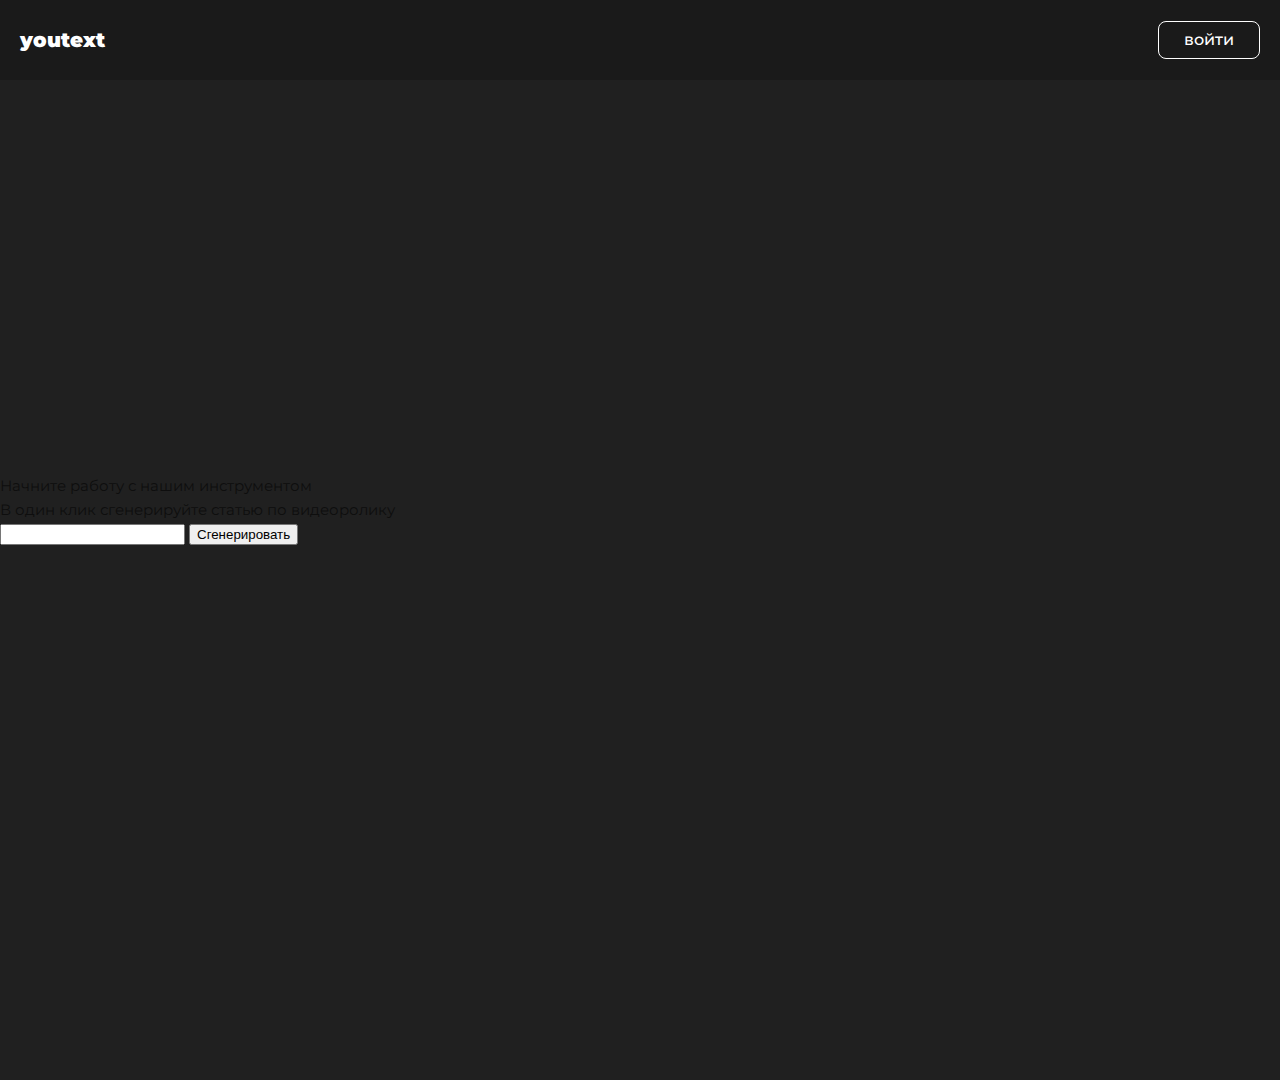
==== frontend/index.html @ b58a69be "сделал базовую структуру и добавил медиа" ====
<!DOCTYPE html>
<html lang="en">
<head>
    <meta charset="UTF-8">
    <meta name="viewport" content="width=device-width, initial-scale=1.0">
    <title>youtext</title>
    <link rel="stylesheet" href="style.css">
</head>
<body>
    <div class="wrapper"> 
        <div class="header">
            <div class="header__container">
                <div class="header__item">
                    <div><a href="dashboard.html" class="item__logo">youtext</a></div>
                </div>  
                <ul class="items-list">
                    <li><a href="registration.html" class="item__link item__link-login"><i class='bx bx-receipt' ></i> войти</a></li>
                </ul>
                <div class="burger">
                    <div class="line1"></div>   
                    <div class="line2"></div>   
                    <div class="line3"></div>   
                </div>
            </div>
        </div>

        
        <main class="main">
            <div class="main__container">
                <div class="main__text">
                    <div class="main__title">Начните работу с нашим инструментом</div>
                    <div class="main__subtitle">В один клик сгенерируйте статью по видеоролику</div>
                </div>
                <div class="main__input-container">
                    <input type="text" class="main__input">
                    <button>Сгенерировать</button>
                </div>
            </div>
        </main>



        <footer class="footer">
            <div class="footer__inner">
                <div class="footer__text">
                    <div class="footer__name">
                        youtext
                    </div>
                    <div class="footer__rights">
                        supportyoutext@gmail.com
                    </div>
                </div>
                <div class="footer__social">
                    <div class="footer__social-title">Мы в социальных сетях:</div>
                    <div class="footer__social-container">
                        <a class="footer__social-item" href="#"><img src="media/icons/icon-discord.png" alt=""></a>
                        <a class="footer__social-item" href="#"><img src="media/icons/icon-telegram.png" alt=""></a>
                        <a class="footer__social-item" href="#"><img src="media/icons/icon-vk.png" alt=""></a>
                    </div>
                </div>
            </div>
        </footer>

















    <script src="main.js"></script>
</body>
</html>
---- frontend/style.css ----
/* import font */

@import url("https://fonts.googleapis.com/css2?family=Montserrat:wght@400;500;600;700;800;900&display=swap");
body, html {
  margin: 0;
  font-family: "Montserrat", sans-serif;
  font-size: 15px;
  line-height: 1.6;
  color: #0e0e0e;
  background: #202020;
  height: 100%;
  max-width: 100%;
  overflow-x: hidden;
  scroll-behavior: smooth;
}

*,
*:after,
*:before {
  box-sizing: border-box;
}

h1, h2, h3, h4, h5, h6 {
  margin: 0;
}

/* this code for 'sticky' footer */

.wrapper {
  min-height: 100%;
  display: flex;
  flex-direction: column;
}

.main {
  flex: 1 1 auto;
  position: relative;
}

/* header code */

.header {
  position: sticky;
  top: 0;
  background: #1A1A1A;
  min-height: 80px;
  height: 80px;
  z-index: 5;
}

.header__container {
  display: flex;
  justify-content: space-between;
  align-items: center;
  max-width: 1640px;
  margin: 0 auto;
  padding: 0 20px;
  height: 80px;
}

.header__item {
  display: flex;
  align-items: center;
  position: relative;
  justify-content: center;
}

.item__logo {
  font-weight: 900;
  font-size: 20px;
  text-decoration: none;
  color: #fff;
  transition: all 0.2s ease;
  position: relative;
}

.items-list {
  display: flex;
  align-items: center;
  justify-content: center;
  position: relative;
  list-style-type: none;
  margin: 0;
}

.item__link {
  text-decoration: none;
  font-size: 16px;
  font-weight: 500;
  margin: 0 0 0 20px;
  display: flex;
  align-items: center;
  color: #fff;
  opacity: 1;
  transition: all 0.2s ease;
}

.item__link:hover {
  color: rgba(255, 255, 255, 0.7);
}

.item__link-login {
  border: 1px solid #fff;
  padding: 5px 25px;
  border-radius: 8px;
}

.item__link-login:hover {
  background: #fff;
  color: #252525;
}

.item__logo:hover {
  color: rgba(255, 255, 255, 0.7);
}

.burger {
  display: none;
  cursor: pointer;
}

.burger div {
  width: 25px;
  background-color: #ffffff;
  height: 2px;
  margin: 6px;
  transition: all 0.3s ease-in;
}

@media screen and (max-width: 1024px) {
  .burger {
    display: block;
  }
}
@media screen and (max-width: 1024px) {
  body {
    overflow-x: hidden;
  }
  .items-list {
    position: absolute;
    right: 0;
    height: calc(100vh - 80px);
    top: 80px;
    width: 100%;
    background: #252525;
    display: flex;
    justify-content: space-evenly;
    flex-direction: column;
    transform: translateX(-100%);
    transition: transform 0.2s ease;
    margin: 0;
    padding: 0;
  }
  .item__link {
    margin: 0;
  }
  .items-list li {
    opacity: 0;
  }
}
.item-active {
  transform: translateX(0%);
}
@keyframes headerLinkFade {
  from {
    opacity: 0;
    transform: translateX(-50px);
  }
  to {
    opacity: 1;
    transform: translateX(0px);
  }
}
.toggle .line1 {
  transform: rotate(-45deg) translate(-5px, 6px);
}

.toggle .line2 {
  opacity: 0;
}

.toggle .line3 {
  transform: rotate(45deg) translate(-5px, -6px);
}

/* main content code */

.main__container {
    height: 860px;
    width: 100%;
    display: flex;
    justify-content: center;
    flex-direction: column;
}

/* .main__text {
    height: 100%;
    justify-content: center;
    display: flex;
    flex-direction: column;
} */








/* footer code */


.footer {
    height: 140px;
    background: #1A1A1A;
    color: #fff;
}
  
.footer__inner {
    display: flex;
    justify-content: space-between;
    align-items: center;
    margin: 0 auto;
    max-width: 1640px;
    width: 100%;
    padding: 0 20px;
    height: 140px;
}
  
.footer__name {
    font-weight: 600;
}
@media (max-width: 767px) {
    .footer__name {
      font-size: calc(14px + 17 * ((100vw - 320px) / 1920));
    }
}
@media (min-width: 767px) {
    .footer__name {
      font-size: calc(14px + 10 * (100vw / 1920));
    }
}
  
.footer__rights {
    font-weight: 600;
}
@media (max-width: 767px) {
    .footer__rights {
      font-size: calc(14px + 17 * ((100vw - 320px) / 1920));
    }
}
@media (min-width: 767px) {
    .footer__rights {
      font-size: calc(14px + 10 * (100vw / 1920));
    }
}
  
.footer__social {
    font-weight: 600;
}
@media (max-width: 767px) {
    .footer__social {
      font-size: calc(14px + 17 * ((100vw - 320px) / 1920));
    }
}
@media (min-width: 767px) {
    .footer__social {
      font-size: calc(14px + 10 * (100vw / 1920));
    }
}
  
.footer__social-container {
    display: flex;
}
  
.footer__social-item {
    margin: 0 20px 0 0;
    transition: all 0.2s ease;
}
  
.footer__social-item:hover {
    opacity: 0.8;
}
  
.footer__social-item img {
    width: 40px;
    height: 40px;
}
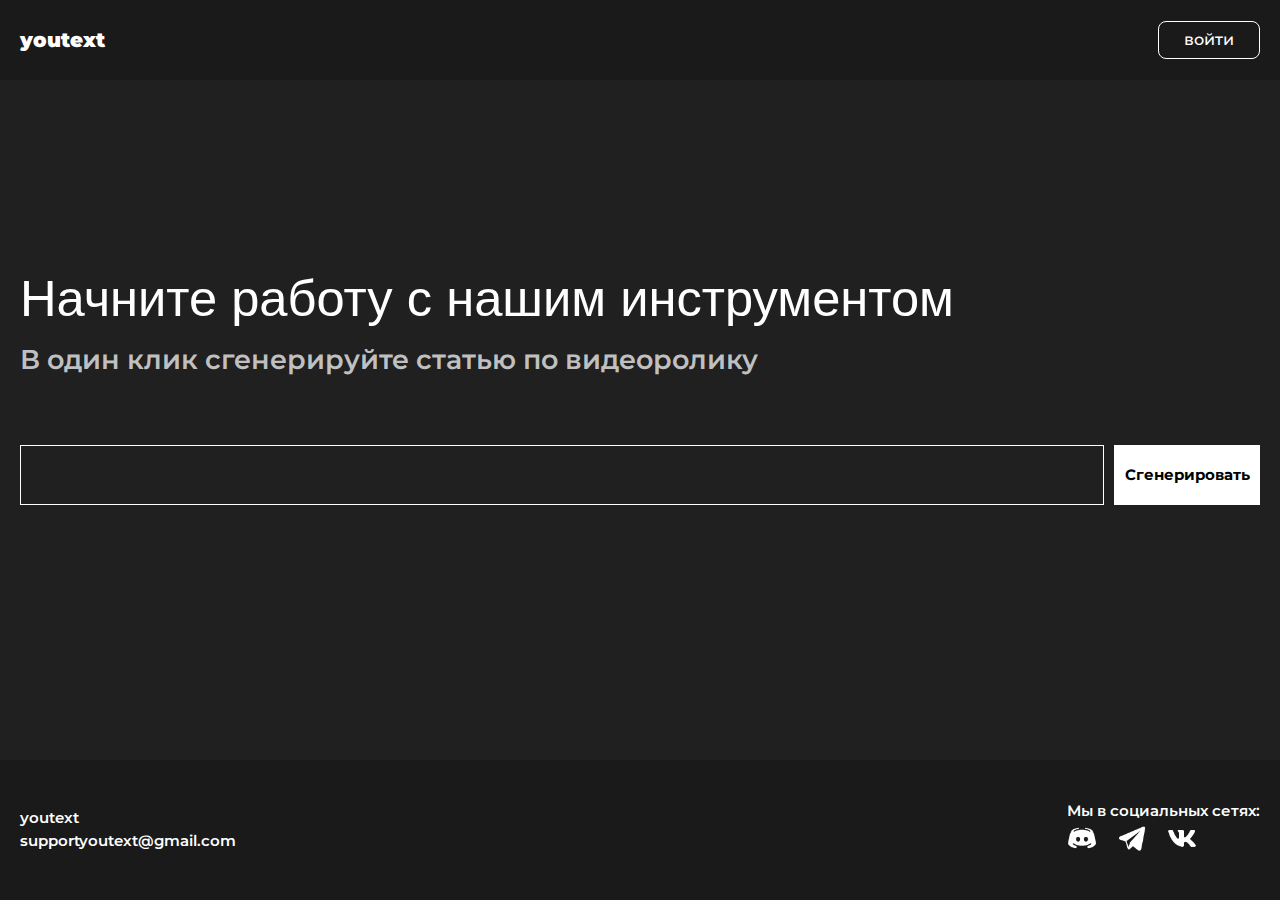
==== commit 52ec189a: "создал модальное окно, сделал страницу" ====
--- a/frontend/index.html
+++ b/frontend/index.html
@@ -5,16 +5,17 @@
     <meta name="viewport" content="width=device-width, initial-scale=1.0">
     <title>youtext</title>
     <link rel="stylesheet" href="style.css">
+    <link href='https://unpkg.com/boxicons@2.1.4/css/boxicons.min.css' rel='stylesheet'>
 </head>
 <body>
     <div class="wrapper"> 
         <div class="header">
             <div class="header__container">
                 <div class="header__item">
-                    <div><a href="dashboard.html" class="item__logo">youtext</a></div>
+                    <div><a href="#" class="item__logo">youtext</a></div>
                 </div>  
                 <ul class="items-list">
-                    <li><a href="registration.html" class="item__link item__link-login"><i class='bx bx-receipt' ></i> войти</a></li>
+                    <li><a href="#" class="item__link item__link-login">войти</a></li>
                 </ul>
                 <div class="burger">
                     <div class="line1"></div>   
@@ -24,7 +25,7 @@
             </div>
         </div>
 
-        
+
         <main class="main">
             <div class="main__container">
                 <div class="main__text">
@@ -32,11 +33,22 @@
                     <div class="main__subtitle">В один клик сгенерируйте статью по видеоролику</div>
                 </div>
                 <div class="main__input-container">
-                    <input type="text" class="main__input">
-                    <button>Сгенерировать</button>
+                    <input type="text" class="main__input-field">
+                    <button class="main__input-button">Сгенерировать</button>
                 </div>
             </div>
         </main>
+
+        <!-- modal window -->
+        <div class="filler"></div>
+        <div class="modal-window">
+            <div class="modal-window-header">
+                <div class="modal-window-close"><i class='bx bx-x'></i></div>
+            </div>
+            <div class="modal-window-main">
+
+            </div>
+        </div>
 
 
 
--- a/frontend/style.css
+++ b/frontend/style.css
@@ -1,5 +1,4 @@
 /* import font */
-
 @import url("https://fonts.googleapis.com/css2?family=Montserrat:wght@400;500;600;700;800;900&display=swap");
 body, html {
   margin: 0;
@@ -25,7 +24,6 @@
 }
 
 /* this code for 'sticky' footer */
-
 .wrapper {
   min-height: 100%;
   display: flex;
@@ -34,11 +32,12 @@
 
 .main {
   flex: 1 1 auto;
-  position: relative;
+  display: flex;
+  align-items: center;
+  width: 100%;
 }
 
 /* header code */
-
 .header {
   position: sticky;
   top: 0;
@@ -142,7 +141,7 @@
     height: calc(100vh - 80px);
     top: 80px;
     width: 100%;
-    background: #252525;
+    background: #202020;
     display: flex;
     justify-content: space-evenly;
     flex-direction: column;
@@ -161,6 +160,7 @@
 .item-active {
   transform: translateX(0%);
 }
+
 @keyframes headerLinkFade {
   from {
     opacity: 0;
@@ -184,105 +184,227 @@
 }
 
 /* main content code */
-
 .main__container {
-    height: 860px;
+  height: 100%;
+  width: 1640px;
+  margin: 0 auto;
+  display: flex;
+  justify-content: center;
+  flex-direction: column;
+  padding: 50px 20px;
+}
+
+.main__text {
+  height: 250px;
+  justify-content: center;
+  display: flex;
+  flex-direction: column;
+  color: #fff;
+}
+
+.main__title {
+  font-family: "Montserrat Black", sans-serif;
+}
+@media (max-width: 767px) {
+  .main__title {
+    font-size: calc(24px + 68 * ((100vw - 320px) / 1920));
+  }
+}
+@media (min-width: 767px) {
+  .main__title {
+    font-size: calc(24px + 40 * (100vw / 1920));
+  }
+}
+
+.main__subtitle {
+  color: rgba(255, 255, 255, 0.7294117647);
+  font-weight: 600;
+}
+@media (max-width: 767px) {
+  .main__subtitle {
+    font-size: calc(16px + 27.2 * ((100vw - 320px) / 1920));
+  }
+}
+@media (min-width: 767px) {
+  .main__subtitle {
+    font-size: calc(16px + 16 * (100vw / 1920));
+  }
+}
+
+.main__input-container {
+  height: 200px;
+  display: flex;
+  justify-content: space-between;
+}
+
+.main__input-field {
+  border: 1px solid #fff;
+  outline: none;
+  font-size: 28px;
+  height: 60px;
+  width: 90%;
+  margin-right: 10px;
+  font-family: "Montserrat", sans-serif;
+  background: none;
+  color: #fff;
+  padding: 0 10px;
+}
+
+.main__input-button {
+  font-family: "Montserrat", sans-serif;
+  -webkit-appearance: none;
+     -moz-appearance: none;
+          appearance: none;
+  outline: none;
+  border: none;
+  font-weight: 700;
+  background: #FFFFFF;
+  height: 60px;
+  width: 150px;
+  cursor: pointer;
+}
+@media (max-width: 767px) {
+  .main__input-button {
+    font-size: calc(12px + 6.8 * ((100vw - 320px) / 1920));
+  }
+}
+@media (min-width: 767px) {
+  .main__input-button {
+    font-size: calc(12px + 4 * (100vw / 1920));
+  }
+}
+
+/* footer code */
+.footer {
+  height: 140px;
+  background: #1A1A1A;
+  color: #fff;
+}
+@media (max-width: 767px) {
+  .footer {
+    font-size: calc(12px + 6.8 * ((100vw - 320px) / 1920));
+  }
+}
+@media (min-width: 767px) {
+  .footer {
+    font-size: calc(12px + 4 * (100vw / 1920));
+  }
+}
+
+.footer__inner {
+  display: flex;
+  justify-content: space-between;
+  align-items: center;
+  margin: 0 auto;
+  max-width: 1640px;
+  width: 100%;
+  padding: 0 20px;
+  height: 140px;
+}
+
+.footer__name {
+  font-weight: 600;
+}
+
+.footer__rights {
+  font-weight: 600;
+}
+
+.footer__social {
+  font-weight: 600;
+}
+
+.footer__social-container {
+  display: flex;
+}
+
+.footer__social-item {
+  margin: 0 20px 0 0;
+  transition: all 0.2s ease;
+}
+
+.footer__social-item:hover {
+  opacity: 0.8;
+}
+
+.footer__social-item img {
+  width: 30px;
+  height: 30px;
+}
+
+.filler {
+  display: none;
+  position: absolute;
+  width: 100vw;
+  height: 100vh;
+  background: rgba(0, 0, 0, 0.3);
+  z-index: 100;
+}
+
+.modal-window {
+  z-index: 101;
+  display: none;
+  background: #fff;
+  max-height: 600px;
+  height: 100%;
+  max-width: 900px;
+  width: 100%;
+  position: absolute;
+  top: 50%;
+  left: 50%;
+  border-radius: 4px;
+  transform: translate(-50%, -50%);
+}
+
+.modal-window::before {
+  content: "";
+  display: block;
+  position: absolute;
+  top: 0;
+  background: #1A1A1A;
+  border-top-left-radius: 4px;
+  border-top-right-radius: 4px;
+  height: 80px;
+  width: 100%;
+}
+
+.modal-window-close .bx {
+  cursor: pointer;
+  font-size: 32px;
+  position: absolute;
+  color: #fff;
+  top: 25px;
+  right: 25px;
+  text-decoration: none;
+}
+
+@media screen and (min-width: 1920px) {
+  .main__title {
+    font-size: 64px;
+  }
+  .main__subtitle {
+    font-size: 32px;
+  }
+}
+@media screen and (max-width: 600px) {
+  .main__input-container {
+    flex-direction: column;
+    height: 120px;
+  }
+  .main__input-field {
+    height: 50px;
     width: 100%;
-    display: flex;
+  }
+  .main__input-button {
+    height: 50px;
+  }
+}
+@media screen and (max-width: 410px) {
+  .footer__inner {
+    flex-direction: column-reverse;
     justify-content: center;
-    flex-direction: column;
-}
-
-/* .main__text {
-    height: 100%;
-    justify-content: center;
-    display: flex;
-    flex-direction: column;
-} */
-
-
-
-
-
-
-
-
-/* footer code */
-
-
-.footer {
-    height: 140px;
-    background: #1A1A1A;
-    color: #fff;
-}
-  
-.footer__inner {
-    display: flex;
-    justify-content: space-between;
+    padding: 0;
     align-items: center;
-    margin: 0 auto;
-    max-width: 1640px;
-    width: 100%;
-    padding: 0 20px;
-    height: 140px;
-}
-  
-.footer__name {
-    font-weight: 600;
-}
-@media (max-width: 767px) {
-    .footer__name {
-      font-size: calc(14px + 17 * ((100vw - 320px) / 1920));
-    }
-}
-@media (min-width: 767px) {
-    .footer__name {
-      font-size: calc(14px + 10 * (100vw / 1920));
-    }
-}
-  
-.footer__rights {
-    font-weight: 600;
-}
-@media (max-width: 767px) {
-    .footer__rights {
-      font-size: calc(14px + 17 * ((100vw - 320px) / 1920));
-    }
-}
-@media (min-width: 767px) {
-    .footer__rights {
-      font-size: calc(14px + 10 * (100vw / 1920));
-    }
-}
-  
-.footer__social {
-    font-weight: 600;
-}
-@media (max-width: 767px) {
-    .footer__social {
-      font-size: calc(14px + 17 * ((100vw - 320px) / 1920));
-    }
-}
-@media (min-width: 767px) {
-    .footer__social {
-      font-size: calc(14px + 10 * (100vw / 1920));
-    }
-}
-  
-.footer__social-container {
-    display: flex;
-}
-  
-.footer__social-item {
-    margin: 0 20px 0 0;
-    transition: all 0.2s ease;
-}
-  
-.footer__social-item:hover {
-    opacity: 0.8;
-}
-  
-.footer__social-item img {
-    width: 40px;
-    height: 40px;
-}+    text-align: center;
+  }
+}/*# sourceMappingURL=style.css.map */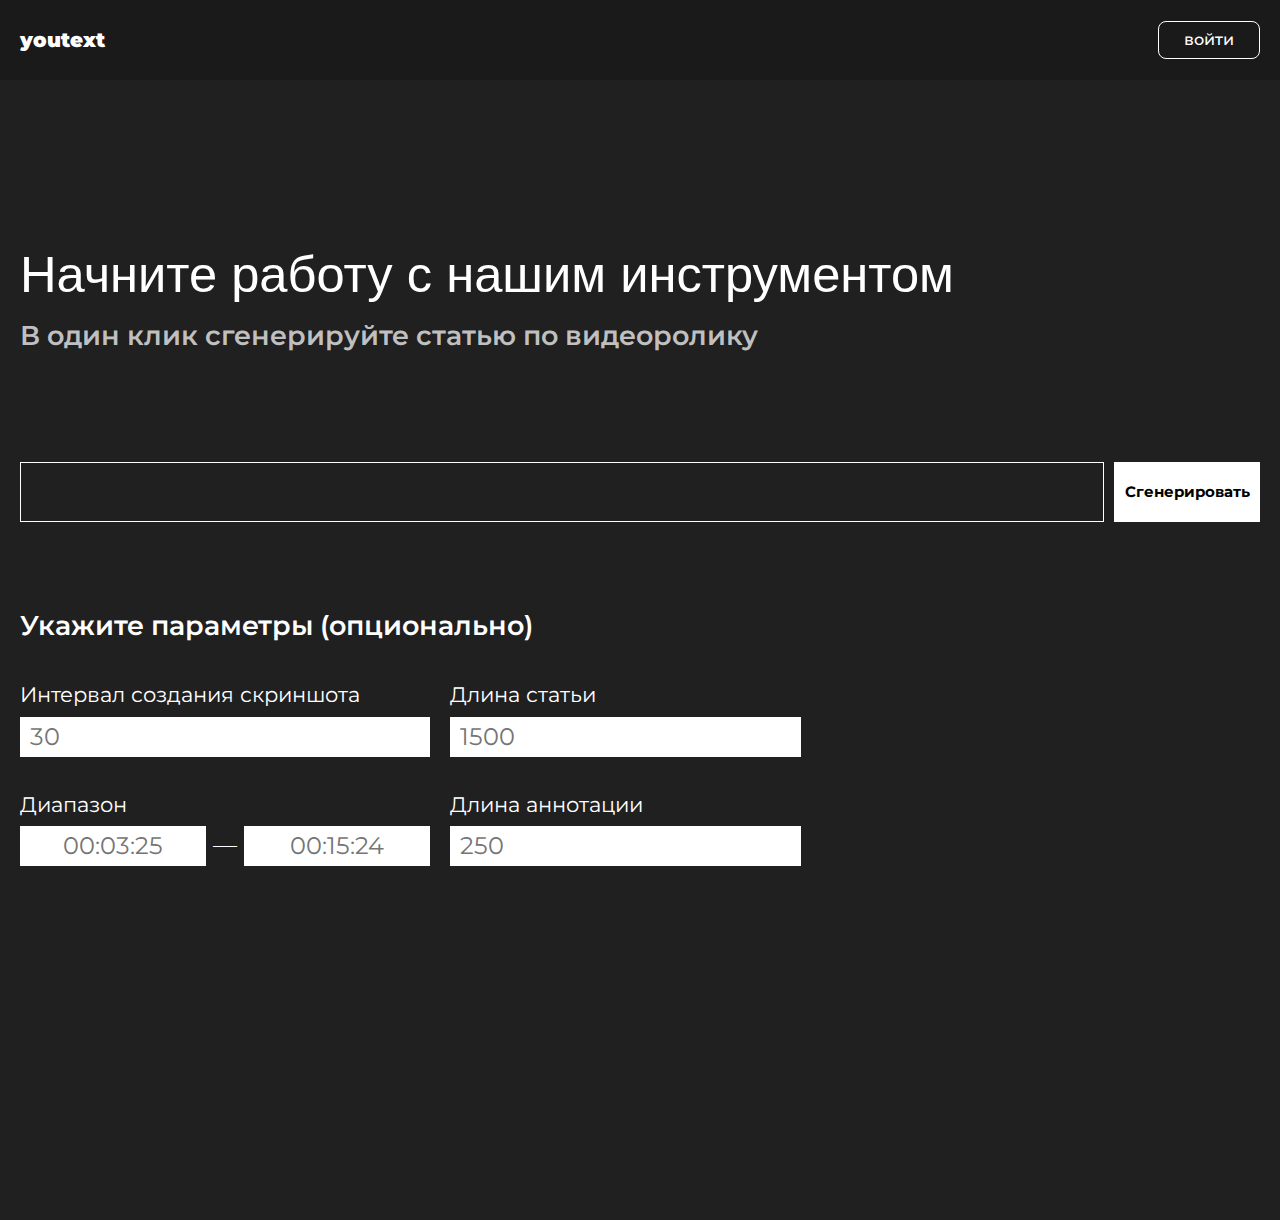
==== commit f9cb9876: "Исправлены ВСЕ ошибки" ====
--- a/frontend/index.html
+++ b/frontend/index.html
@@ -36,6 +36,43 @@
                     <input type="text" class="main__input-field">
                     <button class="main__input-button">Сгенерировать</button>
                 </div>
+                <div class="main__params">
+                    <div class="main__params-title">Укажите параметры (опционально)</div>
+                    <div class="main__params-inner">
+                        <div class="main__params-left">
+                            <div class="main__params-subtitle">
+                                Интервал создания скриншота 
+                            </div>
+                            <input class="main__input" type="number" placeholder="30">
+    
+                            <div class="main__params-range">
+                                <div class="main__params-subtitle">
+                                    Диапазон
+                                </div>
+                                <div class="params-range-inputs">
+                                    <input type="text" name="" id="" placeholder="00:03:25">
+                                    <span>—</span>
+                                    <input type="text" name="" id="" placeholder="00:15:24">
+                                </div>
+                            </div>
+                        </div>
+                        <div class="main__params-right">
+                            <div class="main__params-length">
+                                <div class="main__params-subtitle">
+                                    Длина статьи 
+                                </div>
+                                <input class="main__input" type="number" placeholder="1500">
+                            </div>
+    
+                            <div class="main__params-ann-length">
+                                <div class="main__params-subtitle">
+                                    Длина аннотации
+                                </div>
+                                <input class="main__input" type="number" placeholder="250">
+                            </div>
+                        </div>
+                    </div>
+                </div>
             </div>
         </main>
 
@@ -43,10 +80,29 @@
         <div class="filler"></div>
         <div class="modal-window">
             <div class="modal-window-header">
+                <div class="modal-window-header-text">youtext</div>  
                 <div class="modal-window-close"><i class='bx bx-x'></i></div>
             </div>
             <div class="modal-window-main">
-
+                <section class="form_auth_section">
+                    <div class="form__content form__content-registration">
+                        <form class="form__auth" action="#" method="post">
+                            <div class="form__container">
+                                <div class="form__text">
+                                    Войти через:
+                                </div>  
+                                <div class="form__social">
+                                    <a href="" class="form__social-item"><img src="media/icons/vk-colored.png" alt=""></a>
+                                    <a href="" class="form__social-item"><img src="media/icons/yandex_id.png" alt=""></a>
+                                    <a href="" class="form__social-item"><img src="media/icons/youtube.png" alt=""></a>
+                                </div>
+                            </div>
+                            <div class="form__important-text">
+                                Авторизуясь, вы получаете бонус в виде более быстрой работы нашего инструмента.
+                            </div>
+                        </form>
+                    </div>
+                </section>
             </div>
         </div>
 
--- a/frontend/style.css
+++ b/frontend/style.css
@@ -23,6 +23,13 @@
   margin: 0;
 }
 
+input {
+  font-family: "Montserrat", sans-serif;
+  outline: none;
+  border: none;
+  padding: 0 10px;
+}
+
 /* this code for 'sticky' footer */
 .wrapper {
   min-height: 100%;
@@ -32,8 +39,6 @@
 
 .main {
   flex: 1 1 auto;
-  display: flex;
-  align-items: center;
   width: 100%;
 }
 
@@ -185,8 +190,9 @@
 
 /* main content code */
 .main__container {
-  height: 100%;
-  width: 1640px;
+  height: 1000px;
+  max-width: 1640px;
+  width: 100%;
   margin: 0 auto;
   display: flex;
   justify-content: center;
@@ -195,7 +201,7 @@
 }
 
 .main__text {
-  height: 250px;
+  height: 350px;
   justify-content: center;
   display: flex;
   flex-direction: column;
@@ -232,14 +238,13 @@
 }
 
 .main__input-container {
-  height: 200px;
+  height: 150px;
   display: flex;
   justify-content: space-between;
 }
 
 .main__input-field {
   border: 1px solid #fff;
-  outline: none;
   font-size: 28px;
   height: 60px;
   width: 90%;
@@ -274,6 +279,82 @@
   }
 }
 
+.main__params {
+  width: 100%;
+  max-width: 820px;
+  height: 450px;
+}
+
+.main__params-title {
+  color: #fff;
+  font-weight: 600;
+  margin-bottom: 30px;
+}
+@media (max-width: 767px) {
+  .main__params-title {
+    font-size: calc(18px + 23.8 * ((100vw - 320px) / 1920));
+  }
+}
+@media (min-width: 767px) {
+  .main__params-title {
+    font-size: calc(18px + 14 * (100vw / 1920));
+  }
+}
+
+.main__params-inner {
+  display: flex;
+}
+
+.main__params-left {
+  max-width: 410px;
+  margin: 0 10px 0 0;
+}
+
+.params-range-inputs {
+  display: flex;
+}
+
+.params-range-inputs span {
+  width: 90px;
+  color: #fff;
+  font-size: 24px;
+  text-align: center;
+}
+
+.params-range-inputs input {
+  height: 40px;
+  width: 100%;
+  font-size: 24px;
+  text-align: center;
+}
+
+.main__params-subtitle {
+  color: #fff;
+  margin-bottom: 5px;
+}
+@media (max-width: 767px) {
+  .main__params-subtitle {
+    font-size: calc(16px + 13.6 * ((100vw - 320px) / 1920));
+  }
+}
+@media (min-width: 767px) {
+  .main__params-subtitle {
+    font-size: calc(16px + 8 * (100vw / 1920));
+  }
+}
+
+.main__params-right {
+  max-width: 410px;
+  margin: 0 0 0 10px;
+}
+
+.main__input {
+  height: 40px;
+  width: 100%;
+  font-size: 24px;
+  margin-bottom: 30px;
+}
+
 /* footer code */
 .footer {
   height: 140px;
@@ -341,41 +422,138 @@
   z-index: 100;
 }
 
+.modal-window-header {
+  background: #1A1A1A;
+  border-top-left-radius: 4px;
+  border-top-right-radius: 4px;
+  padding: 0 25px;
+  position: absolute;
+  top: 0;
+  height: 80px;
+  width: 100%;
+  display: flex;
+  justify-content: space-between;
+  align-items: center;
+}
+
+.modal-window-close .bx {
+  cursor: pointer;
+  font-size: 32px;
+  color: #fff;
+  top: 25px;
+  right: 25px;
+  text-decoration: none;
+}
+
+.modal-window-header-text {
+  font-size: 18px;
+  top: 25px;
+  left: 25px;
+  color: #fff;
+}
+
 .modal-window {
   z-index: 101;
   display: none;
-  background: #fff;
-  max-height: 600px;
+  background: #202020;
+  max-height: 450px;
   height: 100%;
-  max-width: 900px;
-  width: 100%;
+  max-width: 700px;
   position: absolute;
   top: 50%;
   left: 50%;
   border-radius: 4px;
+  justify-content: center;
+  align-items: center;
   transform: translate(-50%, -50%);
-}
-
-.modal-window::before {
-  content: "";
-  display: block;
-  position: absolute;
-  top: 0;
-  background: #1A1A1A;
-  border-top-left-radius: 4px;
-  border-top-right-radius: 4px;
-  height: 80px;
-  width: 100%;
-}
-
-.modal-window-close .bx {
-  cursor: pointer;
-  font-size: 32px;
-  position: absolute;
-  color: #fff;
-  top: 25px;
-  right: 25px;
-  text-decoration: none;
+  margin: 0 auto;
+}
+
+.modal-window-main {
+  width: 100%;
+}
+
+.form_auth_section {
+  width: 100%;
+  height: 100%;
+  display: flex;
+  align-items: center;
+}
+
+.form__content {
+  width: 100%;
+  margin: 0 20px;
+  height: 280px;
+  padding: 45px;
+  display: flex;
+  flex-direction: column;
+  align-items: center;
+  justify-content: center;
+  color: #fff;
+  border-radius: 10px;
+}
+
+.form__auth {
+  height: 400px;
+  width: 100%;
+  display: flex;
+  flex-direction: column;
+  align-items: center;
+}
+
+.form__text {
+  display: flex;
+  align-items: center;
+  color: rgba(255, 255, 255, 0.9);
+  margin-bottom: 10px;
+}
+@media (max-width: 767px) {
+  .form__text {
+    font-size: calc(14px + 6.8 * ((100vw - 320px) / 1920));
+  }
+}
+@media (min-width: 767px) {
+  .form__text {
+    font-size: calc(14px + 4 * (100vw / 1920));
+  }
+}
+
+.form__container {
+  display: flex;
+  flex-direction: column;
+  align-items: center;
+  width: 100%;
+}
+
+.form__social {
+  display: flex;
+  justify-content: space-evenly;
+  align-items: center;
+  width: 50%;
+}
+
+.form__social-item img {
+  width: 70px;
+  height: 70px;
+}
+
+.form__social-item:nth-child(2) img {
+  width: 150px;
+}
+
+.form__important-text {
+  margin: 30px 50px 0 50px;
+  text-align: center;
+}
+@media (max-width: 767px) {
+  .form__important-text {
+    font-size: calc(12px + 6.8 * ((100vw - 320px) / 1920));
+  }
+}
+@media (min-width: 767px) {
+  .form__important-text {
+    font-size: calc(12px + 4 * (100vw / 1920));
+  }
 }
 
 @media screen and (min-width: 1920px) {
@@ -384,6 +562,30 @@
   }
   .main__subtitle {
     font-size: 32px;
+  }
+  .main__input-button {
+    font-size: 16px;
+  }
+}
+@media screen and (max-width: 855px) {
+  .main__text {
+    height: 250px;
+  }
+  .main__container {
+    height: 1200px;
+  }
+  .main__params {
+    margin-top: 50px;
+    height: 600px;
+  }
+  .main__params-title {
+    margin-bottom: 10px;
+  }
+  .main__params-inner {
+    flex-direction: column;
+  }
+  .main__params-right {
+    margin: 30px 0 0 0;
   }
 }
 @media screen and (max-width: 600px) {
@@ -394,9 +596,34 @@
   .main__input-field {
     height: 50px;
     width: 100%;
+    margin-right: 20px;
   }
   .main__input-button {
     height: 50px;
+  }
+  .form__social-item img {
+    width: 50px;
+    height: 50px;
+  }
+  .form__social-item:nth-child(2) img {
+    width: 90px;
+  }
+  .modal-window {
+    height: 400px;
+  }
+  .form__important-text {
+    margin: 10px 0;
+    text-align: center;
+  }
+}
+@media screen and (max-width: 600px) and (max-width: 767px) {
+  .form__important-text {
+    font-size: calc(12px + 6.8 * ((100vw - 320px) / 1920));
+  }
+}
+@media screen and (max-width: 600px) and (min-width: 767px) {
+  .form__important-text {
+    font-size: calc(12px + 4 * (100vw / 1920));
   }
 }
 @media screen and (max-width: 410px) {
@@ -407,4 +634,9 @@
     align-items: center;
     text-align: center;
   }
+}
+input::-webkit-outer-spin-button,
+input::-webkit-inner-spin-button {
+  -webkit-appearance: none;
+  margin: 0;
 }/*# sourceMappingURL=style.css.map */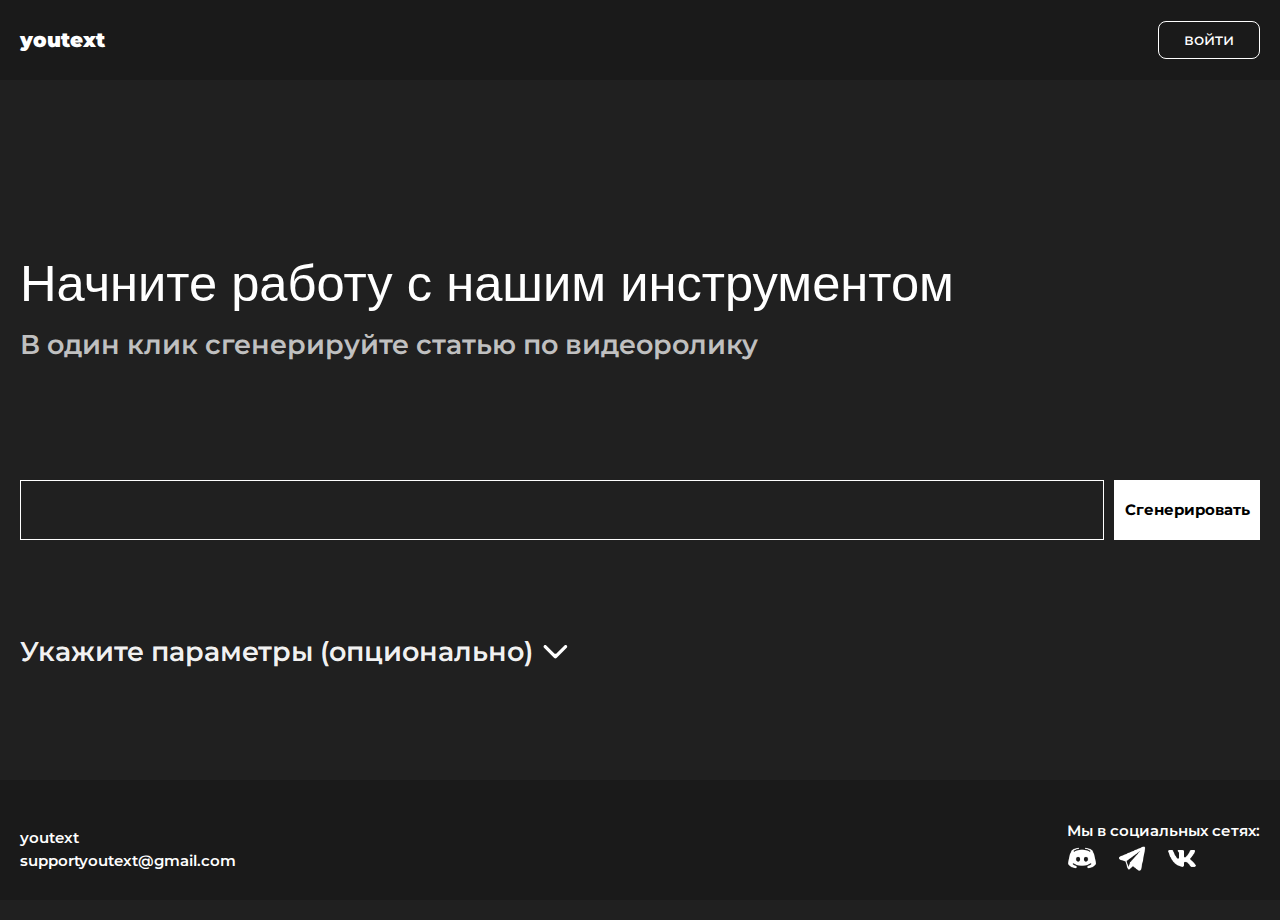
==== commit ca7e34de: "конечные исправление + наведение порядка" ====
--- a/frontend/index.html
+++ b/frontend/index.html
@@ -37,7 +37,7 @@
                     <button class="main__input-button">Сгенерировать</button>
                 </div>
                 <div class="main__params">
-                    <div class="main__params-title">Укажите параметры (опционально)</div>
+                    <div class="main__params-title">Укажите параметры (опционально) <a href="#" class="main__params-title-button"></a></div>
                     <div class="main__params-inner">
                         <div class="main__params-left">
                             <div class="main__params-subtitle">
--- a/frontend/style.css
+++ b/frontend/style.css
@@ -190,7 +190,7 @@
 
 /* main content code */
 .main__container {
-  height: 1000px;
+  height: 700px;
   max-width: 1640px;
   width: 100%;
   margin: 0 auto;
@@ -200,6 +200,10 @@
   padding: 50px 20px;
 }
 
+.main__container.opened {
+  height: 1000px;
+}
+
 .main__text {
   height: 350px;
   justify-content: center;
@@ -209,6 +213,9 @@
 }
 
 .main__title {
+  opacity: 0;
+  transform: translateX(-5%);
+  transition: all 0.25s ease-out;
   font-family: "Montserrat Black", sans-serif;
 }
 @media (max-width: 767px) {
@@ -222,7 +229,16 @@
   }
 }
 
+.main__title.element-show {
+  opacity: 1;
+  transform: translateX(0);
+}
+
 .main__subtitle {
+  opacity: 0;
+  transform: translateX(-5%);
+  transition: all 0.25s ease-out;
+  transition-delay: 0.25s;
   color: rgba(255, 255, 255, 0.7294117647);
   font-weight: 600;
 }
@@ -235,6 +251,11 @@
   .main__subtitle {
     font-size: calc(16px + 16 * (100vw / 1920));
   }
+}
+
+.main__subtitle.element-show {
+  opacity: 1;
+  transform: translateX(0);
 }
 
 .main__input-container {
@@ -267,6 +288,7 @@
   height: 60px;
   width: 150px;
   cursor: pointer;
+  transition: opacity 0.1s ease;
 }
 @media (max-width: 767px) {
   .main__input-button {
@@ -279,16 +301,26 @@
   }
 }
 
+.main__input-button:hover {
+  opacity: 0.8;
+}
+
 .main__params {
   width: 100%;
   max-width: 820px;
+  height: 100px;
+}
+
+.main__params.opened {
   height: 450px;
 }
 
 .main__params-title {
-  color: #fff;
+  color: rgba(255, 255, 255, 0.95);
   font-weight: 600;
   margin-bottom: 30px;
+  display: flex;
+  align-items: center;
 }
 @media (max-width: 767px) {
   .main__params-title {
@@ -301,8 +333,18 @@
   }
 }
 
+.main__params-title-button {
+  width: 25px;
+  height: 20px;
+  margin-left: 10px;
+  background-image: url(media/system-icons/Arrow_down.svg);
+  background-repeat: no-repeat;
+  background-position: center;
+  background-size: contain;
+}
+
 .main__params-inner {
-  display: flex;
+  display: none;
 }
 
 .main__params-left {
@@ -427,8 +469,6 @@
   border-top-left-radius: 4px;
   border-top-right-radius: 4px;
   padding: 0 25px;
-  position: absolute;
-  top: 0;
   height: 80px;
   width: 100%;
   display: flex;
@@ -465,17 +505,19 @@
   border-radius: 4px;
   justify-content: center;
   align-items: center;
+  flex-direction: column;
   transform: translate(-50%, -50%);
   margin: 0 auto;
 }
 
 .modal-window-main {
   width: 100%;
+  height: 370px;
 }
 
 .form_auth_section {
   width: 100%;
-  height: 100%;
+  height: 300px;
   display: flex;
   align-items: center;
 }
@@ -566,17 +608,29 @@
   .main__input-button {
     font-size: 16px;
   }
+  .main__params-title {
+    font-size: 32px;
+  }
 }
 @media screen and (max-width: 855px) {
   .main__text {
     height: 250px;
   }
   .main__container {
-    height: 1200px;
+    height: 600px;
+  }
+  .main__container.opened {
+    height: 900px;
+  }
+  .main__input-container {
+    height: 200px;
+    margin-bottom: 20px;
   }
   .main__params {
-    margin-top: 50px;
-    height: 600px;
+    height: 100px;
+  }
+  .main__params.opened {
+    height: 450px;
   }
   .main__params-title {
     margin-bottom: 10px;
@@ -609,7 +663,7 @@
     width: 90px;
   }
   .modal-window {
-    height: 400px;
+    height: 350px;
   }
   .form__important-text {
     margin: 10px 0;
@@ -624,6 +678,18 @@
 @media screen and (max-width: 600px) and (min-width: 767px) {
   .form__important-text {
     font-size: calc(12px + 4 * (100vw / 1920));
+  }
+}
+@media screen and (max-width: 600px) {
+  .main__params-left {
+    max-width: 410px;
+    margin: 0;
+  }
+}
+@media screen and (max-width: 600px) {
+  .main__params-right {
+    max-width: 410px;
+    margin: 0;
   }
 }
 @media screen and (max-width: 410px) {
